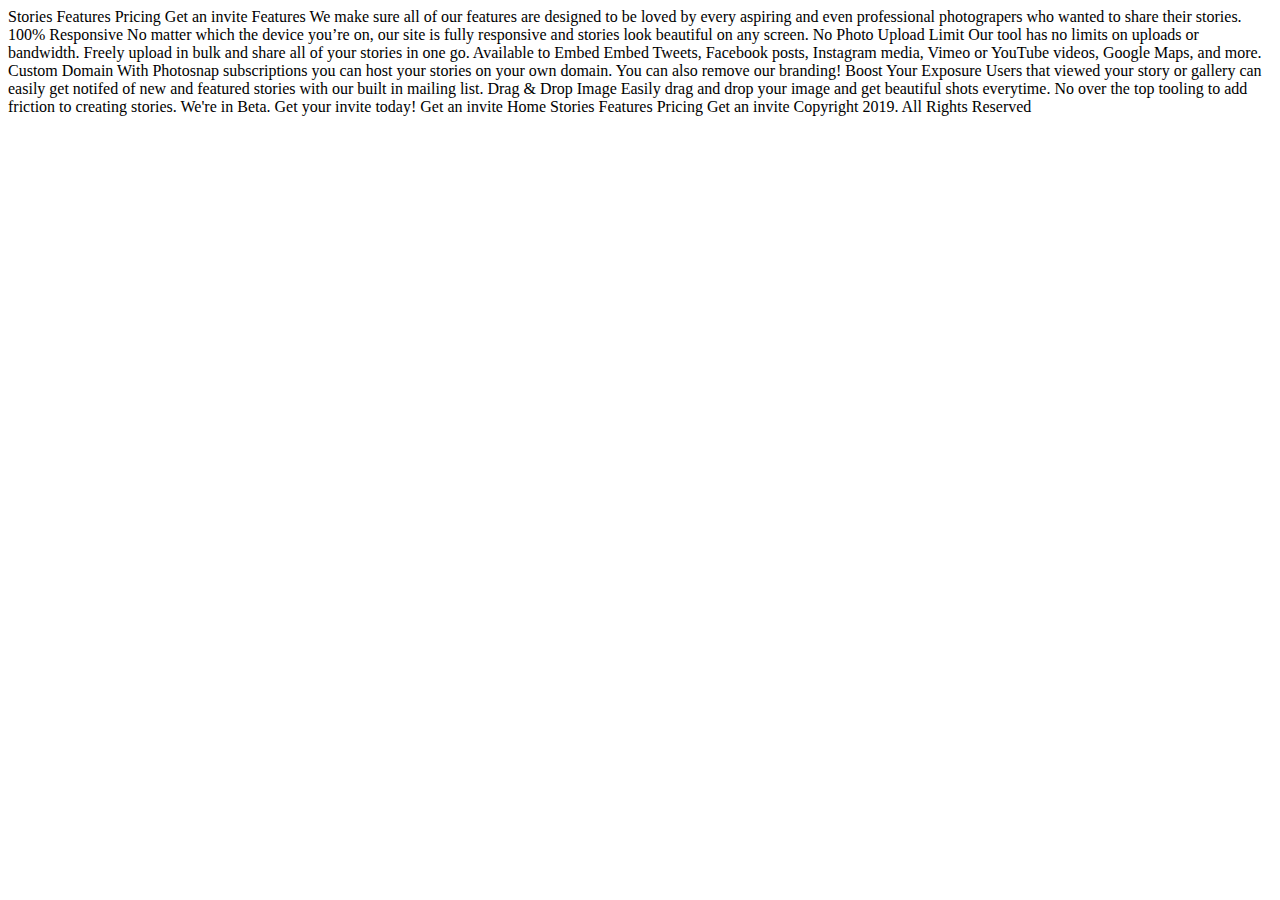
==== starter-code/features.html @ 7f729bd7 "Initial commit" ====
<!DOCTYPE html>
<html lang="en">
<head>
  <meta charset="UTF-8">
  <meta name="viewport" content="width=device-width, initial-scale=1.0">

  <link rel="icon" type="image/png" sizes="32x32" href="./assets/favicon-32x32.png">
  
  <title>Frontend Mentor | Photosnap Website Challenge</title>
</head>
<body>

  Stories
  Features
  Pricing

  Get an invite

  Features

  We make sure all of our features are designed to be loved by every aspiring and even 
  professional photograpers who wanted to share their stories.

  100% Responsive

  No matter which the device you’re on, our site is fully responsive and stories 
  look beautiful on any screen.

  No Photo Upload Limit

  Our tool has no limits on uploads or bandwidth. Freely upload in bulk and share 
  all of your stories in one go.

  Available to Embed

  Embed Tweets, Facebook posts, Instagram media, Vimeo or YouTube videos, Google 
  Maps, and more. 

  Custom Domain

  With Photosnap subscriptions you can host your stories on your own domain. You can 
  also remove our branding!

  Boost Your Exposure

  Users that viewed your story or gallery can easily get notifed of new and featured 
  stories with our built in mailing list.

  Drag & Drop Image

  Easily drag and drop your image and get beautiful shots everytime. No over the top 
  tooling to add friction to creating stories.

  We're in Beta. Get your invite today!
  
  Get an invite

  Home
  Stories
  Features
  Pricing

  Get an invite

  Copyright 2019. All Rights Reserved

</body>
</html>
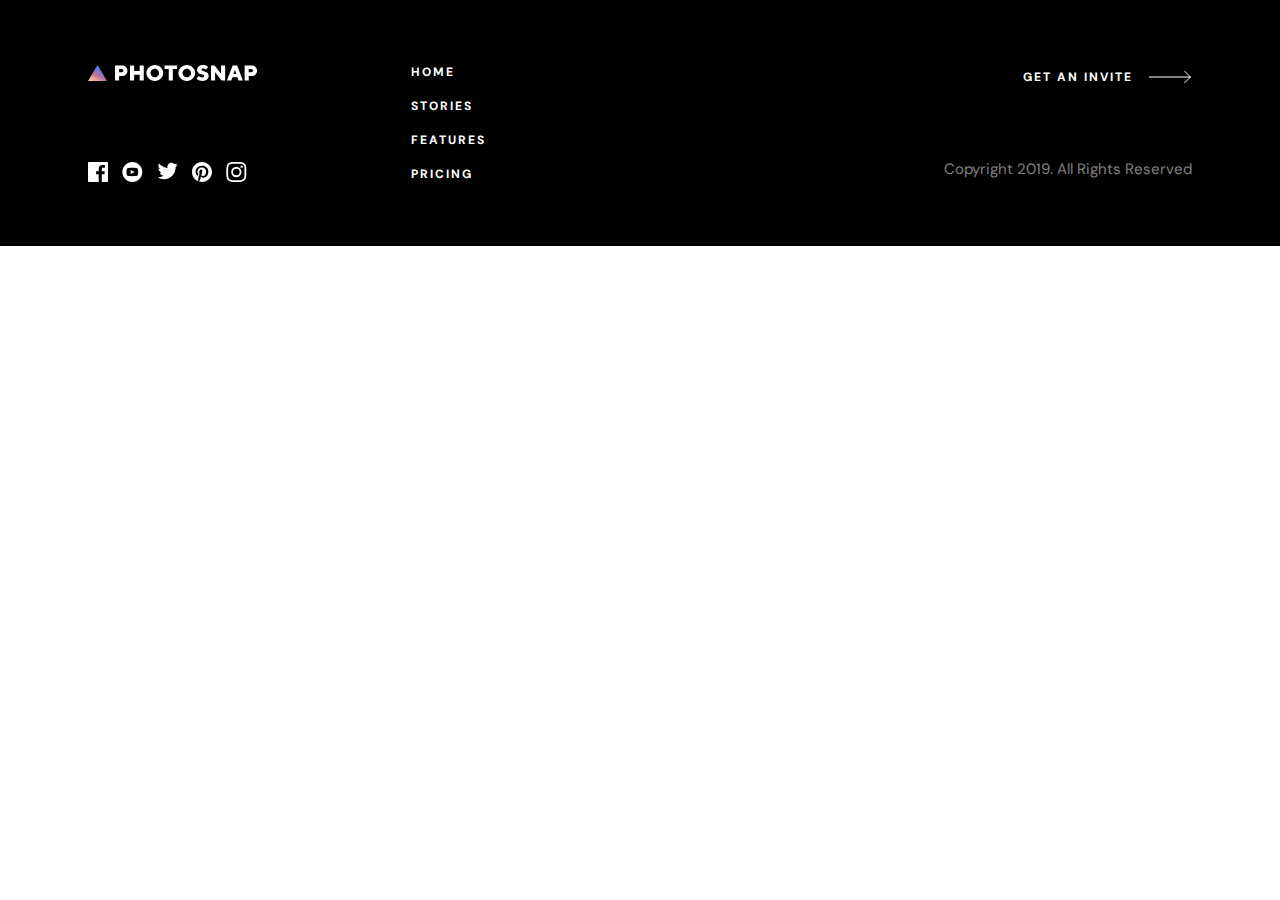
==== commit 926435f2: "Added footer to each page" ====
--- a/starter-code/features.html
+++ b/starter-code/features.html
@@ -1,16 +1,22 @@
 <!DOCTYPE html>
 <html lang="en">
-<head>
-  <meta charset="UTF-8">
-  <meta name="viewport" content="width=device-width, initial-scale=1.0">
-
-  <link rel="icon" type="image/png" sizes="32x32" href="./assets/favicon-32x32.png">
-  
-  <title>Frontend Mentor | Photosnap Website Challenge</title>
-</head>
-<body>
-
-  Stories
+  <head>
+    <meta charset="UTF-8" />
+    <meta name="viewport" content="width=device-width, initial-scale=1.0" />
+
+    <link
+      rel="icon"
+      type="image/png"
+      sizes="32x32"
+      href="./assets/favicon-32x32.png"
+    />
+    <link rel="stylesheet" href="css/style.css" />
+    <link rel="stylesheet" href="css/footer.css" />
+
+    <title>Frontend Mentor | Photosnap Website Challenge</title>
+  </head>
+  <body>
+    <!-- Stories
   Features
   Pricing
 
@@ -53,16 +59,155 @@
 
   We're in Beta. Get your invite today!
   
-  Get an invite
-
-  Home
-  Stories
-  Features
-  Pricing
-
-  Get an invite
-
-  Copyright 2019. All Rights Reserved
-
-</body>
-</html>+  Get an invite -->
+
+    <footer class="darkCard">
+      <div class="container footer__container">
+        <div class="footer__logo">
+          <!-- Logo with white lettering -->
+          <svg xmlns="http://www.w3.org/2000/svg" width="170" height="16">
+            <defs>
+              <linearGradient id="a" x1="0%" x2="50%" y1="85.457%" y2="14.543%">
+                <stop offset="0%" stop-color="#FFC593" />
+                <stop offset="51.945%" stop-color="#BC7198" />
+                <stop offset="100%" stop-color="#5A77FF" />
+              </linearGradient>
+            </defs>
+            <g fill="none" fill-rule="evenodd">
+              <path
+                fill="#ffffff"
+                fill-rule="nonzero"
+                d="M31.108 15.568v-4.541h2.703c.836 0 1.6-.133 2.292-.4a5.19 5.19 0 001.773-1.113 5.1 5.1 0 001.146-1.676c.273-.642.41-1.344.41-2.108 0-.75-.137-1.449-.41-2.098a5.072 5.072 0 00-1.146-1.686A5.19 5.19 0 0036.103.832c-.692-.266-1.456-.4-2.292-.4H27v15.136h4.108zm2.487-8.217h-2.487V4.108h2.487c.49 0 .9.162 1.232.487.332.324.497.702.497 1.135 0 .432-.165.81-.497 1.135-.332.324-.742.486-1.232.486zm12.54 8.217V9.73h5.514v5.838h4.108V.432h-4.108v5.622h-5.514V.432h-4.108v15.136h4.108zM66.784 16a8.616 8.616 0 003.319-.638 8.401 8.401 0 002.68-1.74 8.192 8.192 0 001.785-2.552c.432-.965.648-1.989.648-3.07a7.428 7.428 0 00-.648-3.07 8.192 8.192 0 00-1.784-2.552 8.401 8.401 0 00-2.681-1.74A8.616 8.616 0 0066.783 0c-1.196 0-2.306.213-3.329.638a8.432 8.432 0 00-2.67 1.74A8.192 8.192 0 0059 4.93 7.428 7.428 0 0058.351 8c0 1.081.217 2.105.649 3.07a8.192 8.192 0 001.784 2.552 8.432 8.432 0 002.67 1.74c1.023.425 2.133.638 3.33.638zm0-3.676A4.285 4.285 0 0165.119 12a3.942 3.942 0 01-1.34-.908 4.33 4.33 0 01-.887-1.373A4.479 4.479 0 0162.568 8c0-.62.108-1.193.324-1.719a4.33 4.33 0 01.886-1.373c.375-.39.822-.692 1.34-.908a4.285 4.285 0 011.666-.324c.59 0 1.142.108 1.654.324.512.216.958.519 1.34.908.382.39.681.847.898 1.373.216.526.324 1.1.324 1.719 0 .62-.108 1.193-.324 1.719a4.236 4.236 0 01-.898 1.373c-.382.39-.828.692-1.34.908a4.206 4.206 0 01-1.654.324zm18.054 3.244V4.108h4.216V.432h-12.54v3.676h4.216v11.46h4.108zM98.784 16a8.616 8.616 0 003.319-.638 8.401 8.401 0 002.68-1.74 8.192 8.192 0 001.785-2.552c.432-.965.648-1.989.648-3.07a7.428 7.428 0 00-.648-3.07 8.192 8.192 0 00-1.784-2.552 8.401 8.401 0 00-2.681-1.74A8.616 8.616 0 0098.783 0c-1.196 0-2.306.213-3.329.638a8.432 8.432 0 00-2.67 1.74A8.192 8.192 0 0091 4.93 7.428 7.428 0 0090.351 8c0 1.081.217 2.105.649 3.07a8.192 8.192 0 001.784 2.552 8.432 8.432 0 002.67 1.74c1.023.425 2.133.638 3.33.638zm0-3.676A4.285 4.285 0 0197.119 12a3.942 3.942 0 01-1.34-.908 4.33 4.33 0 01-.887-1.373A4.479 4.479 0 0194.568 8c0-.62.108-1.193.324-1.719a4.33 4.33 0 01.886-1.373c.375-.39.822-.692 1.34-.908a4.285 4.285 0 011.666-.324c.59 0 1.142.108 1.654.324.512.216.958.519 1.34.908.382.39.681.847.898 1.373.216.526.324 1.1.324 1.719 0 .62-.108 1.193-.324 1.719a4.236 4.236 0 01-.898 1.373c-.382.39-.828.692-1.34.908a4.206 4.206 0 01-1.654.324zM114.568 16c.95 0 1.801-.133 2.55-.4.75-.267 1.385-.627 1.904-1.081.519-.454.915-.98 1.189-1.578.274-.599.41-1.236.41-1.914 0-.88-.172-1.6-.518-2.162a4.35 4.35 0 00-1.298-1.362 6.98 6.98 0 00-1.697-.822l-1.697-.562a7.533 7.533 0 01-1.297-.551c-.346-.195-.52-.465-.52-.811 0-.332.148-.63.444-.898.295-.266.688-.4 1.178-.4.375 0 .714.062 1.016.184.303.123.563.263.779.422.26.173.49.367.692.584l2.378-2.487a5.559 5.559 0 00-1.276-1.08c-.432-.275-.98-.523-1.643-.747C116.5.112 115.706 0 114.784 0c-.865 0-1.65.13-2.357.39-.706.259-1.308.605-1.805 1.037-.498.432-.883.93-1.157 1.492a3.908 3.908 0 00-.41 1.73c0 .879.172 1.6.518 2.162a4.35 4.35 0 001.297 1.362 6.98 6.98 0 001.698.822c.612.201 1.178.389 1.697.562.519.173.951.357 1.297.551.346.195.52.465.52.81 0 .433-.174.812-.52 1.136-.346.324-.821.487-1.427.487-.49 0-.933-.083-1.33-.25a5.466 5.466 0 01-1.027-.55 5.352 5.352 0 01-.886-.822l-2.378 2.486c.432.49.944.923 1.535 1.298.504.331 1.131.63 1.88.897.75.267 1.63.4 2.639.4zm12.54-.432V7.135l6.508 8.433h3.546V.432h-4.108v8.433L126.568.432H123v15.136h4.108zm16.216 0l1.081-3.244h4.973l1.081 3.244h4.433L149.162.432h-4.54l-5.73 15.136h4.432zm4.973-6.487h-2.81l1.405-4.432 1.405 4.432zm12.433 6.487v-4.541h2.702c.836 0 1.6-.133 2.292-.4a5.19 5.19 0 001.773-1.113 5.1 5.1 0 001.146-1.676c.274-.642.411-1.344.411-2.108 0-.75-.137-1.449-.41-2.098a5.072 5.072 0 00-1.147-1.686 5.19 5.19 0 00-1.773-1.114c-.692-.266-1.456-.4-2.292-.4h-6.81v15.136h4.108zm2.486-8.217h-2.486V4.108h2.486c.49 0 .901.162 1.233.487.331.324.497.702.497 1.135 0 .432-.166.81-.497 1.135-.332.324-.743.486-1.233.486z"
+              />
+              <path fill="url(#a)" d="M0 16L9.5 0 19 16z" />
+            </g>
+          </svg>
+        </div>
+        <div class="footer__socials">
+          <a href="#" class="footer__socialLink">
+            <svg xmlns="http://www.w3.org/2000/svg" width="20" height="20">
+              <defs>
+                <linearGradient id="fb" x1="100%" x2="0%" y1="0%" y2="100%">
+                  <stop offset="0%" stop-color="#63AFDB" />
+                  <stop offset="100%" stop-color="#6028F1" />
+                </linearGradient>
+              </defs>
+              <path
+                class="facebook"
+                fill="url(#fb)"
+                d="M18.896 0H1.104C.494 0 0 .494 0 1.104v17.793C0 19.506.494 20 1.104 20h9.58v-7.745H8.076V9.237h2.606V7.01c0-2.583 1.578-3.99 3.883-3.99 1.104 0 2.052.082 2.329.119v2.7h-1.598c-1.254 0-1.496.597-1.496 1.47v1.928h2.989l-.39 3.018h-2.6V20h5.098c.608 0 1.102-.494 1.102-1.104V1.104C20 .494 19.506 0 18.896 0z"
+              />
+            </svg>
+          </a>
+          <a href="#" class="footer__socialLink">
+            <svg xmlns="http://www.w3.org/2000/svg" width="21" height="20">
+              <defs>
+                <linearGradient
+                  id="youtube"
+                  x1="0%"
+                  x2="100%"
+                  y1="100%"
+                  y2="0%"
+                >
+                  <stop offset="0%" stop-color="#D3205A" />
+                  <stop offset="100%" stop-color="#FF5A5A" />
+                </linearGradient>
+              </defs>
+              <path
+                class="youtube"
+                fill="url(#youtube)"
+                d="M43.33 0c-5.523 0-10 4.478-10 10 0 5.523 4.477 10 10 10s10-4.477 10-10c0-5.522-4.477-10-10-10zm3.7 14.077c-1.75.12-5.653.12-7.402 0-1.896-.13-2.117-1.059-2.131-4.077.014-3.024.237-3.947 2.131-4.077 1.75-.12 5.652-.12 7.403 0 1.897.13 2.117 1.059 2.132 4.077-.015 3.024-.237 3.947-2.132 4.077zm-5.367-6.029l4.098 1.949-4.098 1.955V8.048z"
+                transform="translate(-33)"
+              />
+            </svg>
+          </a>
+          <a href="#" class="footer__socialLink">
+            <svg xmlns="http://www.w3.org/2000/svg" width="21" height="18">
+              <defs>
+                <linearGradient
+                  id="twitter"
+                  x1="100%"
+                  x2="0%"
+                  y1="16.979%"
+                  y2="83.021%"
+                >
+                  <stop offset="0%" stop-color="#65FFEB" />
+                  <stop offset="100%" stop-color="#27718A" />
+                </linearGradient>
+              </defs>
+              <path
+                fill="url(#twitter)"
+                class="twitter"
+                d="M86.66 3.797a8.192 8.192 0 01-2.357.646 4.11 4.11 0 001.805-2.27 8.22 8.22 0 01-2.606.996 4.096 4.096 0 00-2.995-1.296c-2.65 0-4.596 2.472-3.998 5.038a11.648 11.648 0 01-8.457-4.287 4.109 4.109 0 001.27 5.478 4.086 4.086 0 01-1.858-.513c-.045 1.901 1.318 3.68 3.291 4.075a4.113 4.113 0 01-1.853.07 4.106 4.106 0 003.833 2.85 8.25 8.25 0 01-6.075 1.7 11.616 11.616 0 006.29 1.843c7.618 0 11.922-6.434 11.662-12.205a8.354 8.354 0 002.048-2.124z"
+                transform="translate(-66 -1)"
+              />
+            </svg>
+          </a>
+          <a href="#" class="footer__socialLink">
+            <svg xmlns="http://www.w3.org/2000/svg" width="20" height="20">
+              <defs>
+                <linearGradient
+                  id="pinterest"
+                  x1="100%"
+                  x2="0%"
+                  y1="0%"
+                  y2="100%"
+                >
+                  <stop offset="0%" stop-color="#F6C683" />
+                  <stop offset="100%" stop-color="#DE3838" />
+                </linearGradient>
+              </defs>
+              <path
+                class="pinterest"
+                fill="url(#pinterest)"
+                d="M109.99 0c-5.522 0-10 4.477-10 10 0 4.237 2.636 7.855 6.356 9.312-.088-.791-.167-2.005.035-2.868.181-.78 1.172-4.97 1.172-4.97s-.299-.6-.299-1.486c0-1.39.806-2.428 1.81-2.428.852 0 1.264.64 1.264 1.408 0 .858-.546 2.14-.828 3.33-.236.995.5 1.807 1.48 1.807 1.778 0 3.144-1.874 3.144-4.58 0-2.393-1.72-4.068-4.176-4.068-2.845 0-4.515 2.135-4.515 4.34 0 .859.33 1.781.744 2.281a.3.3 0 01.069.288l-.278 1.133c-.044.183-.145.223-.335.134-1.249-.581-2.03-2.407-2.03-3.874 0-3.154 2.292-6.052 6.608-6.052 3.469 0 6.165 2.473 6.165 5.776 0 3.447-2.173 6.22-5.19 6.22-1.013 0-1.965-.525-2.291-1.148l-.623 2.378c-.226.869-.835 1.958-1.244 2.621.937.29 1.931.446 2.962.446 5.523 0 10-4.477 10-10s-4.477-10-10-10z"
+                transform="translate(-100)"
+              />
+            </svg>
+          </a>
+          <a href="#" class="footer__socialLink">
+            <svg xmlns="http://www.w3.org/2000/svg" width="21" height="20">
+              <defs>
+                <linearGradient
+                  id="instagram"
+                  x1="0%"
+                  x2="50%"
+                  y1="100%"
+                  y2="0%"
+                >
+                  <stop offset="0%" stop-color="#FFC593" />
+                  <stop offset="51.945%" stop-color="#BC7198" />
+                  <stop offset="100%" stop-color="#5A77FF" />
+                </linearGradient>
+              </defs>
+              <path
+                class="instagram"
+                fill="url(#instagram)"
+                d="M143.32 1.802c2.67 0 2.987.01 4.042.059 2.71.123 3.976 1.409 4.099 4.099.048 1.054.057 1.37.057 4.04 0 2.672-.01 2.988-.057 4.042-.124 2.687-1.387 3.975-4.1 4.099-1.054.048-1.37.058-4.041.058-2.67 0-2.987-.01-4.04-.058-2.718-.124-3.977-1.416-4.1-4.1-.048-1.054-.058-1.37-.058-4.041 0-2.67.01-2.986.058-4.04.124-2.69 1.387-3.977 4.1-4.1 1.054-.048 1.37-.058 4.04-.058zm0-1.802c-2.716 0-3.056.012-4.123.06-3.631.167-5.65 2.182-5.816 5.817-.05 1.067-.061 1.407-.061 4.123s.012 3.057.06 4.123c.167 3.632 2.182 5.65 5.817 5.817 1.067.048 1.407.06 4.123.06s3.057-.012 4.123-.06c3.629-.167 5.652-2.182 5.816-5.817.05-1.066.061-1.407.061-4.123s-.012-3.056-.06-4.122c-.163-3.629-2.18-5.65-5.816-5.817C146.377.01 146.036 0 143.32 0zm0 4.865a5.135 5.135 0 100 10.27 5.135 5.135 0 000-10.27zm0 8.468a3.333 3.333 0 110-6.666 3.333 3.333 0 010 6.666zm5.338-9.87a1.2 1.2 0 100 2.4 1.2 1.2 0 000-2.4z"
+                transform="translate(-133)"
+              />
+            </svg>
+          </a>
+        </div>
+        <div class="footer__siteLinks">
+          <a href="#" class="footer__siteLink">
+            <h4>Home</h4>
+          </a>
+          <a href="#" class="footer__siteLink">
+            <h4>Stories</h4>
+          </a>
+          <a href="#" class="footer__siteLink">
+            <h4>Features</h4>
+          </a>
+          <a href="#" class="footer__siteLink">
+            <h4>Pricing</h4>
+          </a>
+        </div>
+        <a href="#" class="btn--arrow btn--arrow--light footer__cta">
+          Get an invite
+        </a>
+        <p class="footer__copyright">Copyright 2019. All Rights Reserved</p>
+      </div>
+    </footer>
+  </body>
+</html>
--- a/starter-code/css/style.css
+++ b/starter-code/css/style.css
@@ -0,0 +1,179 @@
+@import url('https://fonts.googleapis.com/css2?family=DM+Sans:wght@400;700&display=swap');
+
+:root {
+  /* COLORS */
+  --black: #000000;
+  --lightGrey: #dfdfdf;
+  --darkGrey: hsl(0, 0%, 30%);
+  --white: #ffffff;
+  --gradient: linear-gradient(to top right, #ffc593, #bc7198, #5a77ff);
+
+  /* TEXT */
+  --font: 'DM Sans', sans-serif;
+  --xlText: 2.5rem;
+  --lText: 1.5rem;
+  --mText: 1.125rem;
+  --sText: 0.75rem;
+  --baseText: 0.9375rem;
+  --largeLineHeight: 3rem;
+  --baseLineHeight: 1.5625rem;
+  --smallLineHeight: 1rem;
+
+  /* SPACING */
+  --paddingLeft: 2rem;
+  --paddingRight: 2rem;
+  --paddingTop: 1.75rem;
+  --paddingBottom: 1.75rem;
+
+  /* OTHER */
+  --transition: all 200ms ease-in;
+}
+
+*,
+*::before,
+*::after {
+  box-sizing: border-box;
+  margin: 0;
+}
+
+body {
+  font-family: var(--font);
+  font-size: var(--baseText);
+  line-height: var(--baseLineHeight);
+}
+
+h1,
+h2,
+h3,
+h4 {
+  font-weight: bold;
+}
+
+h1,
+.xlText {
+  font-size: var(--xlText);
+  line-height: var(--largeLineHeight);
+  letter-spacing: 4.17px;
+  text-transform: uppercase;
+}
+
+h2 {
+  font-size: var(--lText);
+  line-height: var(--baseLineHeight);
+}
+
+h3 {
+  font-size: var(--mText);
+  line-height: var(--baseLineHeight);
+}
+
+h4 {
+  font-size: var(--sText);
+  line-height: var(--smallLineHeight);
+  text-transform: uppercase;
+  letter-spacing: 2px;
+}
+
+img {
+  display: inline-block;
+  max-width: 100%;
+}
+
+a {
+  color: inherit;
+  text-decoration: none;
+  transition: var(--transition);
+}
+
+a:hover {
+  color: var(--darkGrey);
+}
+
+button,
+.btn {
+  background: var(--black);
+  color: var(--white);
+  border: none;
+  padding: 0.75rem 1.5rem;
+  text-transform: uppercase;
+  font-size: var(--sText);
+  line-height: var(--smallLineHeight);
+  letter-spacing: 2px;
+  font-weight: bold;
+
+  transition: var(--transition);
+}
+
+button:hover,
+.btn:hover {
+  background: var(--lightGrey);
+  color: var(--black);
+}
+
+.btn--light {
+  background: var(--white);
+  color: var(--black);
+}
+
+.btn--arrow {
+  text-transform: uppercase;
+  font-weight: bold;
+  font-size: var(--sText);
+  line-height: var(--smallLineHeight);
+  letter-spacing: 2px;
+  display: inline-flex;
+  align-items: center;
+  transition: var(--transition);
+}
+
+.btn--arrow::after {
+  content: url('../assets/shared/desktop/arrow.svg');
+  height: 14px;
+  width: 43px;
+  right: 0;
+  padding-left: 1rem;
+}
+
+.btn--arrow:hover {
+  text-decoration: underline;
+  color: inherit;
+}
+
+.btn--arrow--light::after {
+  content: url('../assets/shared/desktop/light-arrow.svg');
+  height: 14px;
+  width: 43px;
+  right: 0;
+  padding-left: 1rem;
+}
+
+.darkCard {
+  background: var(--black);
+  color: var(--white);
+}
+
+/* SPACING */
+.container {
+  max-width: 69rem;
+  margin: 0 auto;
+  padding: var(--paddingTop) var(--paddingRight) var(--paddingBottom)
+    var(--paddingRight);
+}
+
+/* TABLET */
+@media screen and (min-width: 48rem) {
+  .container {
+    --paddingLeft: 2.5rem;
+    --paddingRight: 2.5rem;
+    --paddingTop: 4rem;
+    --paddingBottom: 4rem;
+  }
+}
+
+/* DESKTOP */
+@media screen and (min-width: 69rem) {
+  .container {
+    --paddingLeft: 0;
+    --paddingRight: 0;
+  }
+}
--- a/starter-code/css/footer.css
+++ b/starter-code/css/footer.css
@@ -0,0 +1,143 @@
+footer {
+  text-align: center;
+}
+
+.footer__logo {
+  margin-bottom: 2rem;
+}
+
+.footer__socials {
+  display: flex;
+  justify-content: center;
+  align-items: center;
+  margin-bottom: 3rem;
+}
+
+.footer__socialLink {
+  margin-right: 0.875rem;
+  height: 20px;
+}
+
+.footer__socialLink:last-child {
+  margin-right: 0;
+}
+
+.footer__socialLink > svg > path {
+  fill: var(--white);
+  transition: var(--transition);
+}
+
+/* Color svgs on hover based on social */
+.footer__socialLink:hover > svg > .facebook {
+  fill: url(#fb);
+}
+
+.footer__socialLink:hover > svg > .youtube {
+  fill: url(#youtube);
+}
+
+.footer__socialLink:hover > svg > .twitter {
+  fill: url(#twitter);
+}
+
+.footer__socialLink:hover > svg > .pinterest {
+  fill: url(#pinterest);
+}
+
+.footer__socialLink:hover > svg > .instagram {
+  fill: url(#instagram);
+}
+
+.footer__siteLinks {
+  display: flex;
+  flex-direction: column;
+  margin-bottom: 7.5rem;
+}
+
+.footer__siteLink {
+  margin-bottom: 1.125rem;
+}
+
+.footer__siteLink:last-child {
+  margin-bottom: 0;
+}
+
+.footer__cta {
+  margin-bottom: 2.125rem;
+}
+
+.footer__copyright {
+  color: rgba(255, 255, 255, 50%);
+}
+
+/* TABLET */
+@media screen and (min-width: 48rem) {
+  footer {
+    text-align: left;
+  }
+
+  .footer__container {
+    display: grid;
+    grid-template-areas:
+      'logo cta'
+      'siteLinks .'
+      '. .'
+      'socials copyright';
+    grid-gap: 2rem;
+    justify-content: space-between;
+  }
+
+  .footer__logo {
+    grid-area: logo;
+    margin-bottom: 0;
+  }
+
+  .footer__socials {
+    grid-area: socials;
+    margin-bottom: 0;
+    justify-content: flex-start;
+    align-items: flex-end;
+  }
+
+  .footer__siteLinks {
+    grid-area: siteLinks;
+    flex-direction: row;
+    margin-bottom: 0;
+  }
+
+  .footer__siteLink {
+    margin-right: 1.625rem;
+    margin-bottom: 0;
+  }
+
+  .footer__cta {
+    grid-area: cta;
+    margin-bottom: 0;
+    margin-right: 1rem;
+    justify-self: end;
+  }
+
+  .footer__copyright {
+    grid-area: copyright;
+    justify-self: end;
+  }
+}
+
+/* DESKTOP */
+@media screen and (min-width: 64rem) {
+  .footer__container {
+    grid-template-areas:
+      'logo siteLinks . . cta'
+      '. siteLinks . . .'
+      'socials siteLinks . . copyright';
+  }
+
+  .footer__siteLinks {
+    flex-direction: column;
+  }
+
+  .footer__siteLink {
+    margin-right: 0;
+    margin-bottom: 1.125rem;
+  }
+}
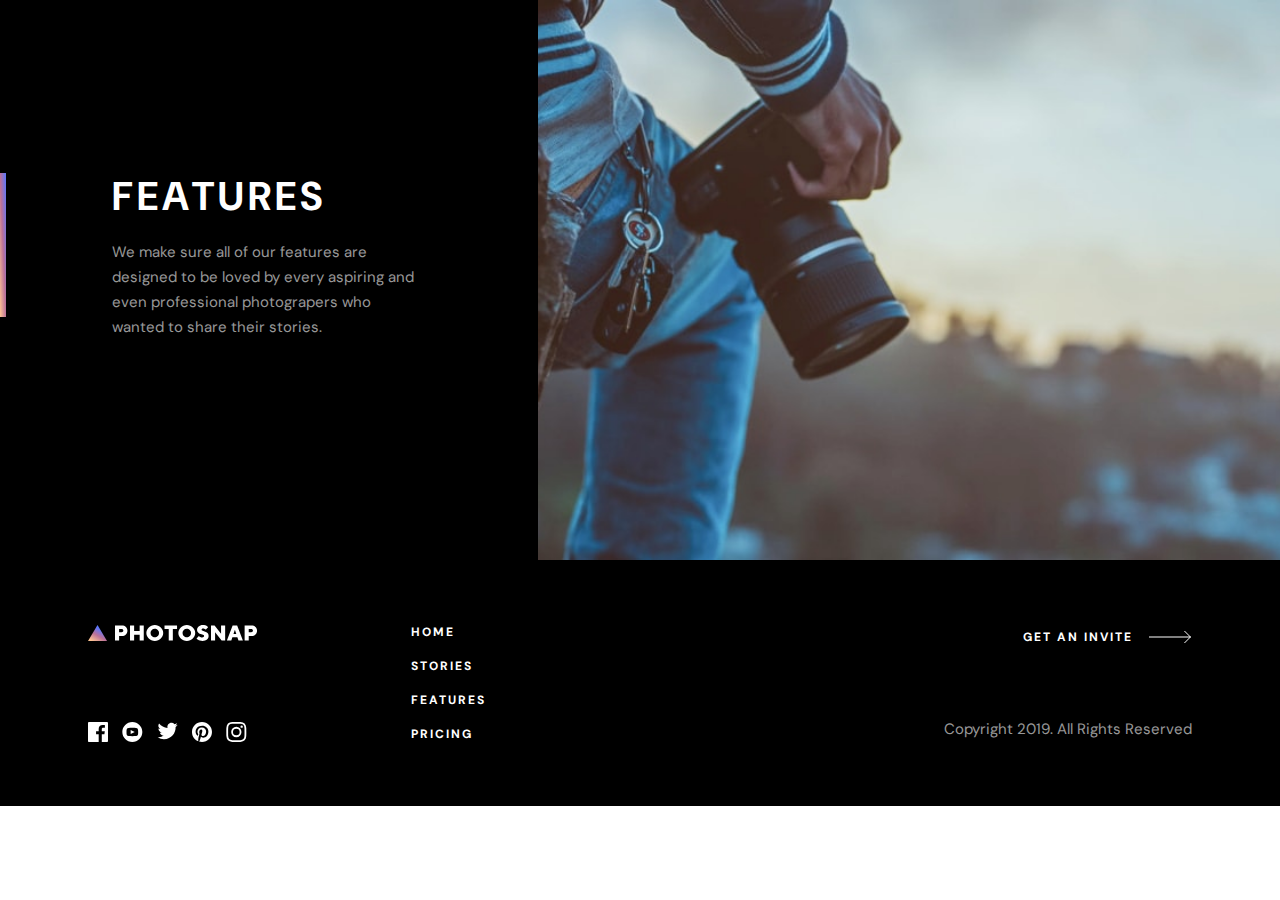
==== commit 175f6bef: "Added hero sections to features and pricing pages" ====
--- a/starter-code/features.html
+++ b/starter-code/features.html
@@ -11,21 +11,34 @@
       href="./assets/favicon-32x32.png"
     />
     <link rel="stylesheet" href="css/style.css" />
+    <link rel="stylesheet" href="css/features.css" />
     <link rel="stylesheet" href="css/footer.css" />
 
     <title>Frontend Mentor | Photosnap Website Challenge</title>
   </head>
   <body>
+    <main>
+      <section class="hero">
+        <div class="offsetSplit--left">
+          <div class="hero__image offsetSplit__image--left"></div>
+          <div class="hero__content darkCard offsetSplit__content--left">
+            <div class="container">
+              <h1 class="hero__heading offsetSplit__heading">Features</h1>
+              <p class="hero__description offsetSplit__description">
+                We make sure all of our features are designed to be loved by
+                every aspiring and even professional photograpers who wanted to
+                share their stories.
+              </p>
+            </div>
+          </div>
+        </div>
+      </section>
+    </main>
     <!-- Stories
   Features
   Pricing
 
   Get an invite
-
-  Features
-
-  We make sure all of our features are designed to be loved by every aspiring and even 
-  professional photograpers who wanted to share their stories.
 
   100% Responsive
 
--- a/starter-code/css/style.css
+++ b/starter-code/css/style.css
@@ -40,6 +40,8 @@
   font-family: var(--font);
   font-size: var(--baseText);
   line-height: var(--baseLineHeight);
+  color: var(--black);
+  background: var(--white);
 }
 
 h1,
@@ -72,6 +74,10 @@
   line-height: var(--smallLineHeight);
   text-transform: uppercase;
   letter-spacing: 2px;
+}
+
+p {
+  color: rgba(0, 0, 0, 60%);
 }
 
 img {
@@ -152,12 +158,39 @@
   color: var(--white);
 }
 
+.lightCard p {
+  color: rgba(255, 255, 255, 60%);
+}
+
+.darkCard p {
+  color: rgba(255, 255, 255, 60%);
+}
+
+.offsetSplit__heading {
+  font-size: 2rem;
+  line-height: 2.5rem;
+  letter-spacing: 3.33px;
+  margin-bottom: 1rem;
+}
+
+.offsetSplit__description {
+  margin-bottom: 1.5rem;
+}
+
 /* SPACING */
 .container {
   max-width: 69rem;
   margin: 0 auto;
   padding: var(--paddingTop) var(--paddingRight) var(--paddingBottom)
     var(--paddingRight);
+}
+
+.offsetSplit__content--left > .container,
+.offsetSplit__content--right > .container {
+  --paddingTop: 4.5rem;
+  --paddingBottom: 4.5rem;
+  --paddingLeft: 1.75rem;
+  --paddingRight: 1.75rem;
 }
 
 /* TABLET */
@@ -168,6 +201,52 @@
     --paddingTop: 4rem;
     --paddingBottom: 4rem;
   }
+
+  .offsetSplit__content--left > .container,
+  .offsetSplit__content--right > .container {
+    --paddingTop: 10.75rem;
+    --paddingBottom: 10.75rem;
+    --paddingLeft: 3.375rem;
+    --paddingRight: 3.375rem;
+  }
+
+  .offsetSplit--left {
+    display: grid;
+    grid-template-columns: 2fr 1fr;
+  }
+
+  .offsetSplit__content--left {
+    grid-row: 1;
+    grid-column: 1/2;
+  }
+
+  .offsetSplit__image--left {
+    grid-column: 2/3;
+  }
+
+  .offsetSplit--right {
+    display: grid;
+    grid-template-columns: 1fr 2fr;
+  }
+
+  .offsetSplit__content--right {
+    grid-column: 2/3;
+  }
+
+  .offsetSplit__image--right {
+    grid-column: 1/2;
+  }
+
+  .offsetSplit__heading {
+    font-size: 2.5rem;
+    line-height: 3rem;
+    letter-spacing: 4.17px;
+    margin-bottom: 1.25rem;
+  }
+
+  .offsetSplit__description {
+    margin-bottom: 3rem;
+  }
 }
 
 /* DESKTOP */
@@ -176,4 +255,18 @@
     --paddingLeft: 0;
     --paddingRight: 0;
   }
-}
+
+  .offsetSplit__content--left > .container,
+  .offsetSplit__content--right > .container {
+    --paddingLeft: 7rem;
+    --paddingRight: 7rem;
+  }
+
+  .offsetSplit--left {
+    grid-template-columns: 42% 58%;
+  }
+
+  .offsetSplit--right {
+    grid-template-columns: 58% 42%;
+  }
+}
--- a/starter-code/css/features.css
+++ b/starter-code/css/features.css
@@ -0,0 +1,44 @@
+/* HERO */
+
+.hero__image {
+  width: 100%;
+  min-height: 294px;
+  background-image: url('../assets/features/mobile/hero.jpg');
+  background-size: cover;
+  background-repeat: no-repeat;
+  background-position: center;
+}
+
+.hero__content {
+  position: relative;
+}
+
+.hero__content::before {
+  content: '';
+  position: absolute;
+  height: 6px;
+  width: 128px;
+  background-image: var(--gradient);
+  margin-left: 1.75rem;
+}
+
+/* TABLET */
+@media screen and (min-width: 48rem) {
+  .hero__image {
+    background-image: url('../assets/features/tablet/hero.jpg');
+  }
+
+  .hero__content::before {
+    width: 6px;
+    height: 144px;
+    margin-left: 0;
+    margin-top: 173px;
+  }
+}
+
+/* DESKTOP */
+@media screen and (min-width: 69rem) {
+  .hero__image {
+    background-image: url('../assets/features/desktop/hero.jpg');
+  }
+}
